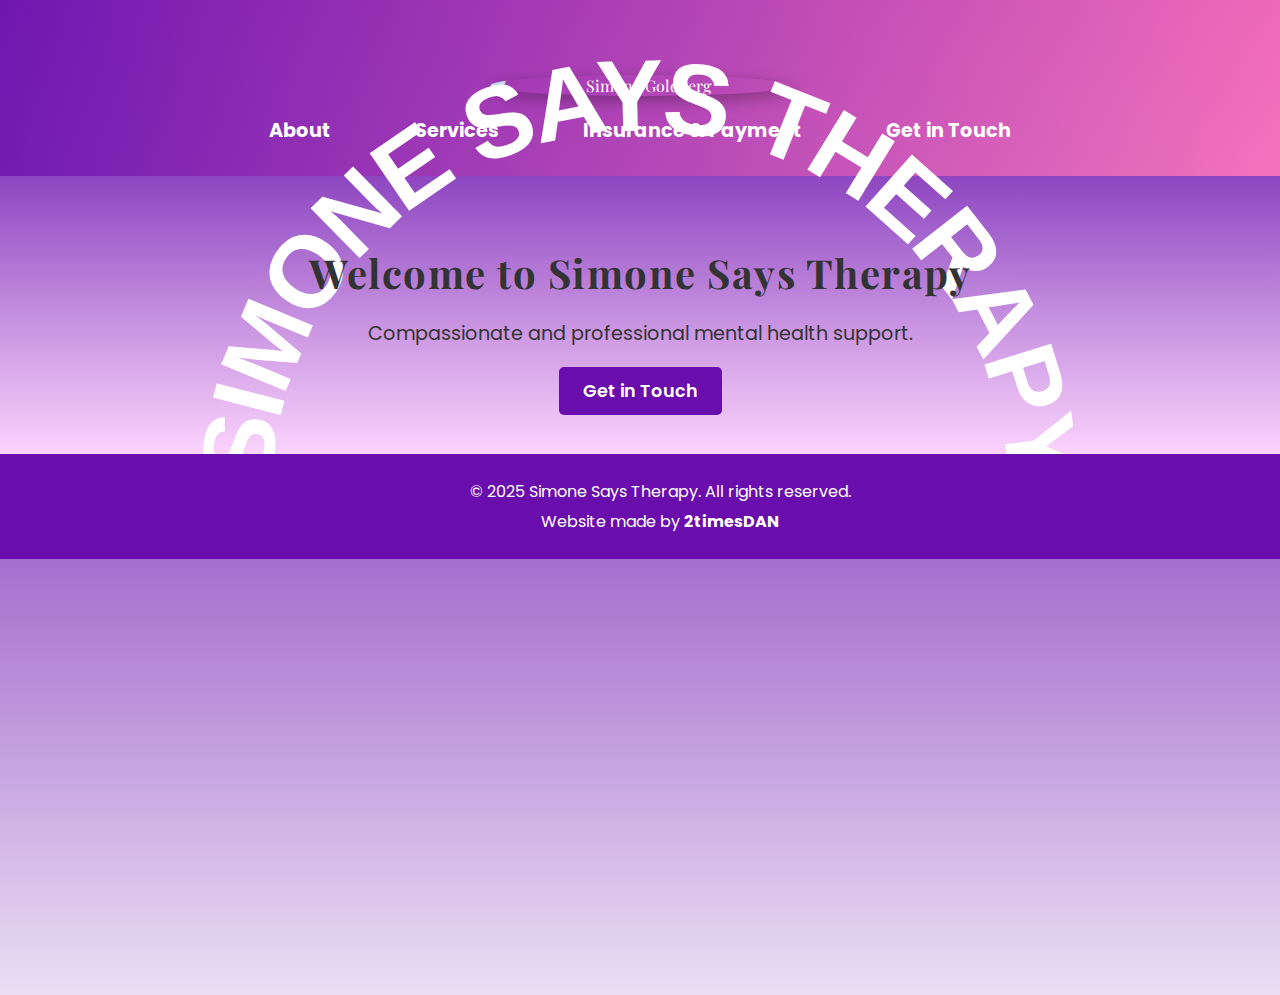
==== index.html @ 0442636a "Add files via upload" ====
<!DOCTYPE html>
<html lang="en">
<head>
    <meta charset="UTF-8">
    <meta name="viewport" content="width=device-width, initial-scale=1.0">
    <title>Simone Says Therapy</title>
    <link rel="stylesheet" href="styles.css">
    <script src="script.js" defer></script>
    <link href="https://fonts.googleapis.com/css2?family=Poppins:wght@400;600&family=Playfair+Display:wght@400;700&display=swap" rel="stylesheet">
</head>
<body>
    <header class="fade-in">
        <svg viewBox="0 0 500 500" class="curved-text-svg">
            <path id="curve" d="M 50,250 A 200,200 0 0,1 450,250" fill="transparent" />
            <text text-anchor="middle" font-size="2.5rem" font-weight="bold">
                <textPath href="#curve" startOffset="50%" dominant-baseline="middle">
                    SIMONE SAYS THERAPY
                </textPath>
            </text>
        </svg>
        
        <section class="about fade-in">
            <img src="images/simone1.jpg" alt="Simone Goldberg" class="profile-pic">
        </section>
        <nav class="fade-in">
            <ul>
                <li><a href="about.html">About</a></li>
                <li><a href="services.html">Services</a></li>
                <li><a href="insurance.html">Insurance & Payment</a></li>
                <li><a href="contact.html">Get in Touch</a></li>
            </ul>
        </nav>
    </header>

    <section class="hero fade-in">
        <h2>Welcome to Simone Says Therapy</h2>
        <p>Compassionate and professional mental health support.</p>
        <a href="contact.html" class="cta-button">Get in Touch</a>
    </section>

    <footer class="footer">
        <p>&copy; 2025 Simone Says Therapy. All rights reserved.</p>
        <p>Website made by <strong>2timesDAN</strong></p>
    </footer>
    
    <script src="script.js"></script>
</body>
</html>
---- styles.css ----
body {
    font-family: 'Poppins', sans-serif;
    margin: 0;
    padding: 0;
    background-color: #f7f3fc;
    color: #333;
}

/* Header */
header {
    font-family: 'Playfair Display', serif;
    background-color: #6a0dad;
    color: white;
    padding: 15px;
    text-align: center;
    background: linear-gradient(to right, rgba(106, 13, 173, 0.9), rgba(255, 105, 180, 0.8));
    color: white;
}

header h1 {
    font-size: 3rem;
    margin: 0;
    letter-spacing: 2px;
    text-transform: uppercase;
}

nav ul {
    list-style: none;
    padding: 0;
}

nav ul li {
    display: inline;
    margin: 0 15px;
}

nav ul li a {
    font-family: 'Poppins', sans-serif;
    color: white;
    text-decoration: none;
    font-weight: bold;
    font-size: 1.2rem; /* Make the font bigger */
    padding: 15px 25px; /* Increase the size of the buttons */
    border-radius: 5px;
    transition: background-color 0.3s ease;
}

nav ul li a:hover {
    color: #4b0082;
    text-decoration: underline;
}

/* Hero Section */
.hero {
    font-family: 'Poppins', sans-serif;
    text-align: center;
    padding: 50px;
    background: linear-gradient(to top, rgba(255, 204, 255, 0.7), rgba(106, 13, 173, 0.6));
}

.hero h2 {
    font-family: 'Playfair Display', serif;
    font-size: 2.5rem;
    margin: 20px 0;
    letter-spacing: 1.5px;
}

.hero p {
    font-size: 1.2rem;
    margin-bottom: 30px;
    font-weight: 400;
}

.cta-button {
    font-family: 'Poppins', sans-serif;
    padding: 12px 24px;
    background-color: #6a0dad;
    color: white;
    text-decoration: none;
    border-radius: 5px;
    margin-top: 20px;
    font-size: 1.1rem;
    font-weight: 600;
    transition: background-color 0.3s ease;
}

.cta-button:hover {
    background-color: #5b0c8c;
}

/* Simone picture */
.profile-pic {
    width: 300px; /* Increased size */
    height: auto;
    border-radius: 50%;
    display: block;
    margin: 60px auto 20px;
    box-shadow: 5px 5px 15px rgba(0, 0, 0, 0.3);
}

/* index orchid */ 
body {
    background: url('images/orchid6.jpg') no-repeat center 300px fixed;
    background: linear-gradient(to bottom, rgba(106, 13, 173, 0.6), rgba(255, 255, 255, 0.7)), url('images/orchid6.jpg') no-repeat center 300px fixed;
    background-size: cover;
}

/* Fade-in Animation */
@keyframes fadeIn {
    0% {
        opacity: 0;
        transform: translateY(20px);
    }
    100% {
        opacity: 1;
        transform: translateY(0);
    }
}

.fade-in {
    animation: fadeIn 1ms ease-out forwards;
}

/* Active class to trigger fade-in */
.fade-in-active {
    opacity: 1; /* Element becomes fully visible */
    animation: fadeIn 2s ease-out forwards;
}


/* Header - Curved Text Styling */
.curved-text-svg {
    width: 100%;
    height: 110%;
    position: absolute;
    top: 5px; /* Adjust to bring the text closer to the image */
    left: 50%;
    transform: translateX(-50%);
    text-align: center;
}

.curved-text-svg text {
    font-family: 'Arial', sans-serif;
    font-size: 3.2rem; /* Reduce font size */
    fill: white;
    font-weight: bold;
}

/* Footer */
.footer {
    text-align: center;
    padding: 20px;
    background-color: #6a0dad;
    color: white;
    font-family: 'Poppins', sans-serif;
    position: relative;
    bottom: 0;
    width: 100%;
}

.footer p {
    margin: 5px 0;
    font-size: 1rem;
}

.footer strong {
    font-weight: bold;
}
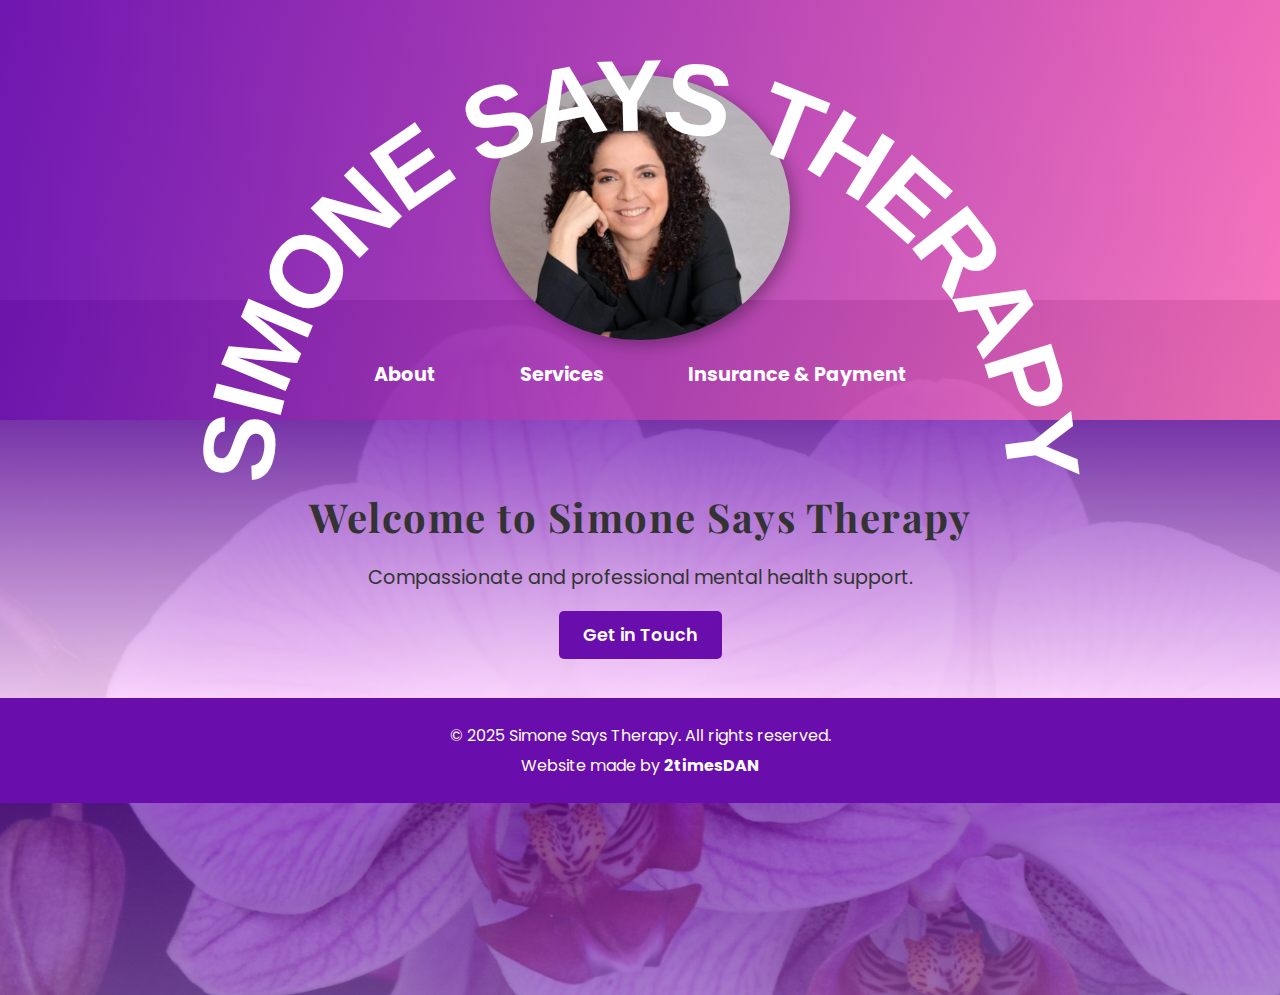
==== commit d965f880: "Add files via upload" ====
--- a/index.html
+++ b/index.html
@@ -27,7 +27,6 @@
                 <li><a href="about.html">About</a></li>
                 <li><a href="services.html">Services</a></li>
                 <li><a href="insurance.html">Insurance & Payment</a></li>
-                <li><a href="contact.html">Get in Touch</a></li>
             </ul>
         </nav>
     </header>
--- a/styles.css
+++ b/styles.css
@@ -1,3 +1,10 @@
+/* Ensure padding and borders are included in the width/height */
+*,
+*::before,
+*::after {
+    box-sizing: border-box;
+}
+
 body {
     font-family: 'Poppins', sans-serif;
     margin: 0;
@@ -166,3 +173,49 @@
 .footer strong {
     font-weight: bold;
 }
+
+/* Mobile-friendly adjustments */
+@media (max-width: 768px) {
+    /* Curved text size on mobile */
+    .curved-text-svg {
+        height: 110%;
+        position: absolute;
+        top: -20%; /* Adjust to bring the text closer to the image */
+    }
+    .curved-text-svg text {
+        font-size: 2.5rem; /* Make the text smaller on smaller screens */
+    }
+
+    /* Header */
+    header h1 {
+        font-size: 2rem;
+        letter-spacing: 1px;
+    }
+
+    /* Navigation buttons - Styling for mobile */
+    nav ul {
+        text-align: center; /* Center the navigation */
+        padding-left: 0; /* Remove left padding for cleaner alignment */
+    }
+
+    nav ul li {
+        display: inline-block; /* Make the buttons inline but spaced out */
+        margin: 10px; /* More space between buttons */
+        padding: 10px 20px; /* Add padding to make the clickable area larger */
+        border: 2px solid #6a0dad; /* Add a border around each item */
+        border-radius: 5px; /* Optional: rounded corners for a smoother look */
+    }
+
+    nav ul li a {
+        font-size: 1.2rem;
+        font-weight: bold;
+        color: #2a0b40; /* Ensure the link text is visible with the border */
+        padding: 12px 20px; /* Add more padding for easier tapping */
+        text-decoration: none;
+    }
+
+    nav ul li a:hover {
+        color: #fff; /* Change text color on hover */
+        background-color: #6a0dad; /* Change background color on hover */
+    }
+}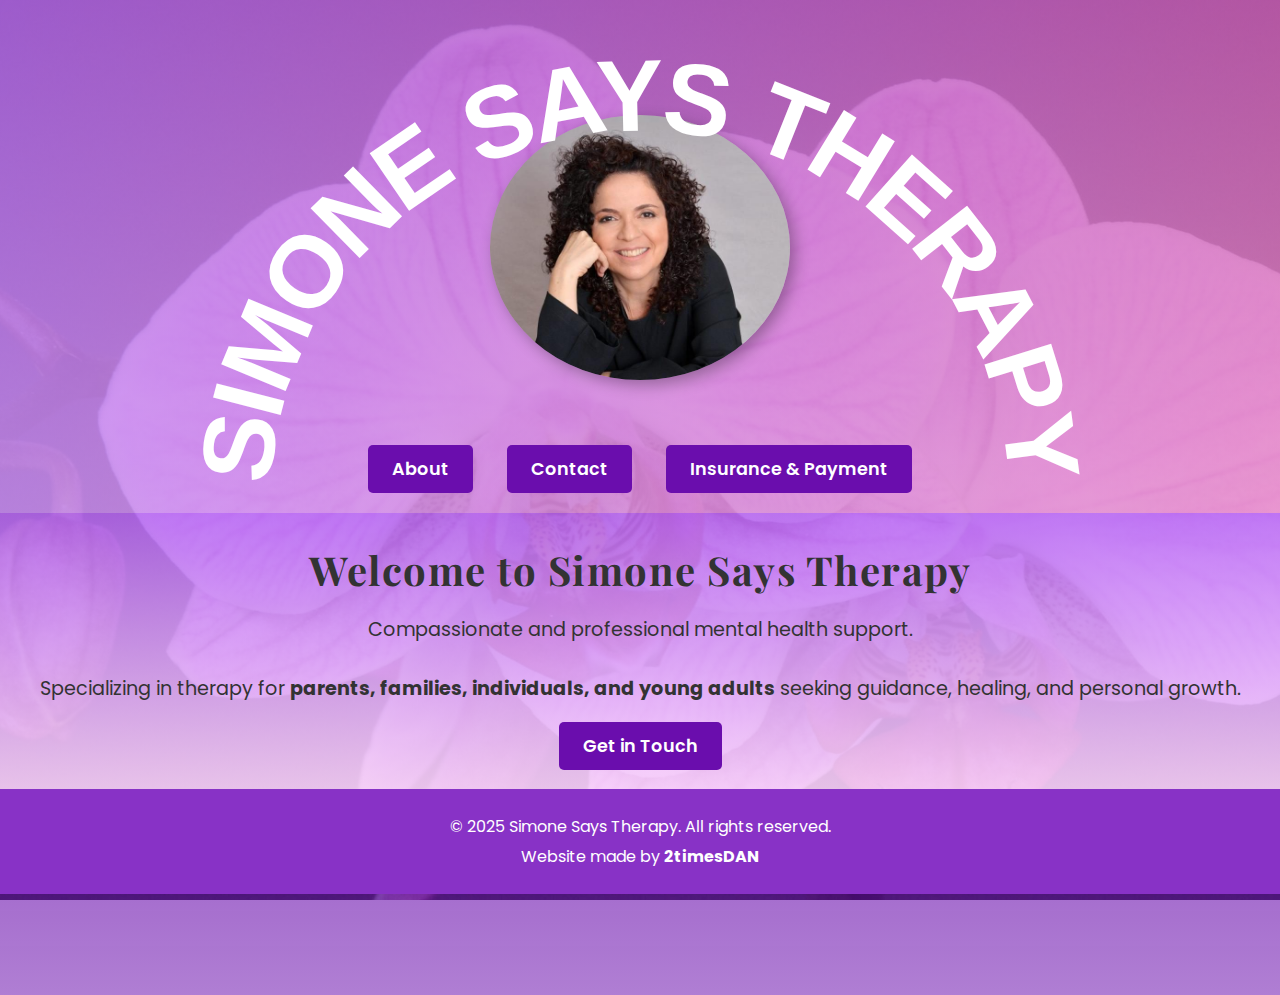
==== commit 8ae0aa5a: "Add files via upload" ====
--- a/index.html
+++ b/index.html
@@ -8,7 +8,7 @@
     <script src="script.js" defer></script>
     <link href="https://fonts.googleapis.com/css2?family=Poppins:wght@400;600&family=Playfair+Display:wght@400;700&display=swap" rel="stylesheet">
 </head>
-<body>
+<body class="index-page">
     <header class="fade-in">
         <svg viewBox="0 0 500 500" class="curved-text-svg">
             <path id="curve" d="M 50,250 A 200,200 0 0,1 450,250" fill="transparent" />
@@ -24,9 +24,9 @@
         </section>
         <nav class="fade-in">
             <ul>
-                <li><a href="about.html">About</a></li>
-                <li><a href="services.html">Services</a></li>
-                <li><a href="insurance.html">Insurance & Payment</a></li>
+                <li><a href="about.html" class="cta-button">About</a></li>
+                <li><a href="contact.html" class="cta-button">Contact</a></li>
+                <li><a href="insurance.html" class="cta-button">Insurance & Payment</a></li>
             </ul>
         </nav>
     </header>
@@ -34,6 +34,7 @@
     <section class="hero fade-in">
         <h2>Welcome to Simone Says Therapy</h2>
         <p>Compassionate and professional mental health support.</p>
+        <p>Specializing in therapy for <strong>parents, families, individuals, and young adults</strong> seeking guidance, healing, and personal growth.</p>
         <a href="contact.html" class="cta-button">Get in Touch</a>
     </section>
 
--- a/styles.css
+++ b/styles.css
@@ -9,7 +9,8 @@
     font-family: 'Poppins', sans-serif;
     margin: 0;
     padding: 0;
-    background-color: #f7f3fc;
+    background: linear-gradient(to bottom, rgba(106, 13, 173, 0.6), rgba(255, 255, 255, 0.7)), url('images/orchid6.jpg') no-repeat center 000px fixed;
+    background-size: cover;
     color: #333;
 }
 
@@ -23,6 +24,12 @@
     background: linear-gradient(to right, rgba(106, 13, 173, 0.9), rgba(255, 105, 180, 0.8));
     color: white;
 }
+
+/* Specific header style for index page */
+body.index-page header {
+    background: linear-gradient(to right, rgba(207, 135, 255, 0.616), rgba(254, 133, 193, 0.578));
+}
+
 
 header h1 {
     font-size: 3rem;
@@ -52,23 +59,19 @@
     transition: background-color 0.3s ease;
 }
 
-nav ul li a:hover {
-    color: #4b0082;
-    text-decoration: underline;
-}
 
 /* Hero Section */
 .hero {
     font-family: 'Poppins', sans-serif;
     text-align: center;
-    padding: 50px;
-    background: linear-gradient(to top, rgba(255, 204, 255, 0.7), rgba(106, 13, 173, 0.6));
+    padding: 30px;
+    background: linear-gradient(to top, rgba(255, 204, 255, 0.7), rgba(182, 80, 255, 0.6));
 }
 
 .hero h2 {
     font-family: 'Playfair Display', serif;
     font-size: 2.5rem;
-    margin: 20px 0;
+    margin: 00px 0;
     letter-spacing: 1.5px;
 }
 
@@ -105,13 +108,6 @@
     box-shadow: 5px 5px 15px rgba(0, 0, 0, 0.3);
 }
 
-/* index orchid */ 
-body {
-    background: url('images/orchid6.jpg') no-repeat center 300px fixed;
-    background: linear-gradient(to bottom, rgba(106, 13, 173, 0.6), rgba(255, 255, 255, 0.7)), url('images/orchid6.jpg') no-repeat center 300px fixed;
-    background-size: cover;
-}
-
 /* Fade-in Animation */
 @keyframes fadeIn {
     0% {
@@ -157,7 +153,7 @@
 .footer {
     text-align: center;
     padding: 20px;
-    background-color: #6a0dad;
+    background-color: #8832c6;
     color: white;
     font-family: 'Poppins', sans-serif;
     position: relative;
@@ -174,22 +170,317 @@
     font-weight: bold;
 }
 
+
+
+/* Header */
+
+header h1 {
+    font-size: 2.5rem;
+    margin: 0;
+    letter-spacing: 1px;
+}
+
+/* About Section */
+.about {
+    text-align: center;
+    padding: 40px 20px;
+}
+
+.about h2 {
+    font-size: 2rem;
+    color: #6a0dad;
+}
+
+.about p {
+    font-size: 1.1rem;
+    font-weight: 600;
+    margin-top: 10px;
+}
+
+/* Philosophy & Experience Sections */
+.philosophy,
+.experience {
+    padding: 50px 20px;
+    max-width: 800px;
+    margin: 0 auto;
+    text-align: center;
+}
+
+.philosophy h2,
+.experience h2 {
+    font-size: 2rem;
+    color: #6a0dad;
+}
+
+.philosophy p {
+    font-size: 1.2rem;
+    line-height: 1.6;
+}
+
+.experience ul {
+    list-style: none;
+    padding: 0;
+    font-size: 1.1rem;
+}
+
+.experience ul li {
+    background-color: #f2e1fa; /* Light lavender */
+    padding: 10px;
+    margin: 8px 0;
+    border-radius: 5px;
+    font-weight: bold;
+}
+
+/* About Page - Different Background */
+.about-page {
+    background: url('images/orchid1.jpeg') no-repeat center fixed;
+    background-size: cover;
+    color: #2a0b40; /* Darker text for better readability */
+    position: relative;
+    min-height: 100vh; /* Ensure it covers the full page */
+    display: flex;
+    flex-direction: column;
+}
+
+/* Optional: Add an overlay for better readability */
+.about-page::before {
+    content: "";
+    position: absolute;
+    top: 0;
+    left: 0;
+    width: 100%;
+    height: 100%;
+    background: rgba(255, 255, 255, 0.6); /* Light semi-transparent overlay */
+    z-index: -1;
+}
+
+.about-text {
+    font-size: 1.3rem; /* Increase text size */
+    font-weight: 300; /* Make text bolder */
+    color: #2a0b40; /* Darker shade for better readability */
+    text-align: center;
+    max-width: 800px;
+    margin: 20px auto;
+    padding: 20px;
+    background: rgba(255, 255, 255, 0.85); /* Light background for contrast */
+    border-radius: 10px;
+    box-shadow: 2px 2px 10px rgba(0, 0, 0, 0.1); /* Subtle shadow */
+    line-height: 1.6; /* Improve spacing for readability */
+}
+
+.about-title {
+    font-size: 2.5rem; /* Increase size */
+    font-weight: bold;
+    color: #4b0082; /* Dark purple for strong contrast */
+    text-align: center;
+    margin-top: 20px;
+    text-transform: uppercase; /* Optional: Makes text all uppercase */
+}
+
+/* Centering the navigation buttons */
+.nav-buttons {
+    text-align: center;
+    margin: 80px 0;
+}
+
+/* Styling for the "Get in Touch" button appearing multiple times */
+.contact-button {
+    text-align: center;
+    margin: 50px 0;
+}
+
+.get-in-touch {
+    background-color: #8c00ff; /* Orange, or choose another standout color */
+    font-size: 1.2rem;
+}
+
+.get-in-touch:hover {
+    background-color: #38006d; /* Darker shade on hover */
+}
+
+
+/* Centering the contact info section */
+.contact-info {
+    font-size: 1.5em; /* Increase font size */
+    font-weight: bold; /* Make text stand out */
+    text-align: center; /* Center align */
+    margin-bottom: 20px; /* Add spacing */
+    color: #2a0b40; /* Dark text for readability */
+}
+
+/* Contact Form */
+.contact-form {
+    text-align: center;
+    max-width: 600px;
+    margin: 30px auto;
+}
+.contact-form form {
+    display: flex;
+    flex-direction: column;
+}
+.contact-form label {
+    font-weight: bold;
+    text-align: left;
+}
+.contact-form input, .contact-form textarea {
+    width: 100%;
+    padding: 10px;
+    margin: 5px 0 15px;
+    border: 1px solid #ccc;
+    border-radius: 5px;
+}
+.contact-form button {
+    background-color: #6a0dad;
+    color: white;
+    padding: 10px;
+    border: none;
+    cursor: pointer;
+    border-radius: 5px;
+}
+.contact-form button:hover {
+    background-color: #5500a3;
+}
+
+/* Office Location */
+.office-location {
+    text-align: center;
+    margin: 30px auto;
+    max-width: 600px;
+}
+
+.contact-page {
+    background: url('images/orchid2.jpeg') no-repeat center fixed;
+    background-size: cover;
+    color: #2a0b40; /* Dark text for readability */
+    position: relative;
+}
+
+/* Overlay */
+.contact-page::before {
+    content: "";
+    position: absolute;
+    top: 0;
+    left: 0;
+    width: 100%;
+    height: 100%;
+    background: rgba(255, 255, 255, 0.334); /* Light semi-transparent overlay */
+    z-index: -1;
+}
+
+.contact-address {
+    font-size: 1.8em; /* Even bigger for emphasis */
+    font-weight: bold;
+    text-align: center;
+    margin-top: 10px;
+    color: #2a0b40;
+}
+
+body.insurance {
+    position: relative;
+    background: url('images/orchid4.jpg') no-repeat center fixed;
+    background-size: cover;
+}
+
+.insurance-section, .payment-section {
+    text-align: center;
+    padding: 00px 20px;
+}
+
+.insurance-list, .payment-list {
+    list-style: none;
+    padding: 0px;
+    font-size: 1.2em;
+}
+
+.insurance-list li, .payment-list li {
+    background: rgba(255, 255, 255, 0.425);
+    display: inline-block;
+    padding: 10px 20px;
+    margin: 10px;
+    border-radius: 5px;
+}
+
+.get-in-touch {
+    text-align: center;
+    margin: 40px 0;
+}
+
+.get-in-touch .button {
+    background: #6a0dad;
+    color: white;
+    padding: 12px 25px;
+    font-size: 1.2em;
+    text-decoration: none;
+    border-radius: 5px;
+    transition: 0.3s;
+}
+
+.get-in-touch .button:hover {
+    background: #5a0ca3;
+}
+
+.insurance-logos {
+    display: flex;
+    flex-wrap: wrap;
+    justify-content: center;
+    gap: 20px;
+    margin: 20px 0;
+}
+
+.insurance-item {
+    display: flex;
+    align-items: center;
+    justify-content: center;
+    background: rgba(255, 255, 255, 0.471);
+    padding: 15px;
+    border-radius: 8px;
+    width: 120px;
+    height: 120px; /* Adjust height to make logos more prominent */
+}
+
+.insurance-item img {
+    max-width: 100%;
+    max-height: 100%;
+}
+
+.insurance-text {
+    font-weight: 600; /* Slightly bolder than normal */
+    font-size: 18px; /* Optional: Increase font size */
+}
+
+
+/* Add a semi-transparent overlay */
+body.insurance::before {
+    content: "";
+    position: absolute;
+    top: 0;
+    left: 0;
+    right: 0;
+    bottom: 0;
+    background: rgba(255, 255, 255, 0.764); /* Adjust the opacity and color as needed */
+    z-index: 1; /* Ensure it is above the background but below content */
+}
+
+/* Ensure the page content is above the overlay */
+body.insurance * {
+    position: relative;
+    z-index: 2;
+}
+
+
 /* Mobile-friendly adjustments */
 @media (max-width: 768px) {
+    header h1 {
+        font-size: 2rem; /* Smaller font size for header on mobile */
+        margin: 10px 0; /* Adjust margins */
+    }
     /* Curved text size on mobile */
     .curved-text-svg {
-        height: 110%;
-        position: absolute;
-        top: -20%; /* Adjust to bring the text closer to the image */
+        height: 100%;
+        top: -10%;
     }
     .curved-text-svg text {
         font-size: 2.5rem; /* Make the text smaller on smaller screens */
-    }
-
-    /* Header */
-    header h1 {
-        font-size: 2rem;
-        letter-spacing: 1px;
     }
 
     /* Navigation buttons - Styling for mobile */
@@ -218,4 +509,71 @@
         color: #fff; /* Change text color on hover */
         background-color: #6a0dad; /* Change background color on hover */
     }
+
+    .profile-pic {
+        width: 250px; /* Make the profile picture smaller */
+        margin-top: 20px;
+    }
+
+    /* Hero Section Adjustments */
+    .hero h2 {
+        font-size: 2rem; /* Smaller heading for mobile */
+    }
+
+    .hero p {
+        font-size: 1rem; /* Adjust paragraph size */
+    }
+} 
+
+
+/* Default Styles for Navigation Buttons */
+.nav-buttons {
+    display: flex;
+    justify-content: center;  /* Center buttons horizontally */
+    align-items: center;  /* Center align the items */
+    gap: 20px;  /* Add space between the buttons */
+    margin-top: 20px;
+}
+
+.nav-buttons .cta-button {
+    text-decoration: none;
+    background-color: #7c22c5bc;  /* Keeping the original color */
+    color: #fff;
+    padding: 12px 20px;
+    border-radius: 5px;
+    font-weight: 600;
+    text-align: center;
+}
+
+.nav-buttons .cta-button:hover {
+    background-color: #5b3c8b;
+}
+
+/* Mobile Styles */
+@media (max-width: 768px) {
+    .nav-buttons {
+        flex-direction: column; /* Stack buttons vertically */
+        align-items: center;  /* Center the buttons horizontally */
+    }
+
+    .nav-buttons .cta-button {
+        margin-bottom: 0px; /* Space out the buttons */
+        width: 80%;  /* Buttons take up most of the screen width */
+    }
+    .contact-page::before {
+        background: rgba(255, 255, 255, 0.522); /* Light semi-transparent overlay */
+    }
+}
+
+/* Desktop Styles */
+@media (min-width: 769px) {
+    .nav-buttons {
+        flex-direction: row; /* Align buttons in a row */
+        justify-content: center;  /* Keep the buttons closer to each other */
+    }
+
+    .nav-buttons .cta-button {
+        width: auto;  /* Ensure buttons are their natural width */
+        margin: 0;  /* Remove any extra margins */
+    }
 }